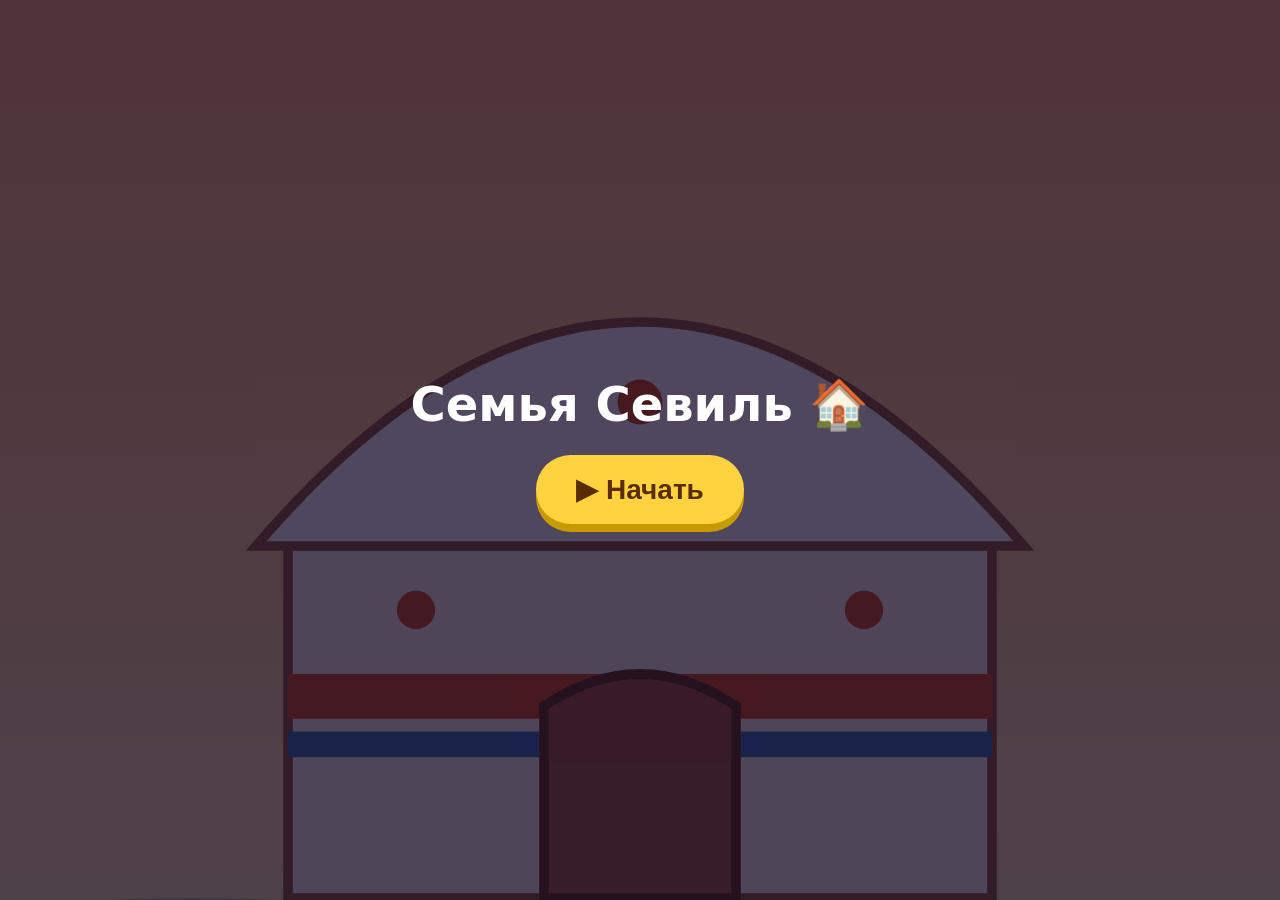
==== family.html @ a7650421 "Три страницы с анимацией и музыкой + QR-коды Co-Authored-By: Claude Sonnet 5.5 <noreply@anthropic.co" ====
<!DOCTYPE html>
<html lang="ru">
<head>
<meta charset="utf-8">
<meta name="viewport" content="width=device-width, initial-scale=1">
<title>Моя семья</title>
<link rel="stylesheet" href="common.css">
<style>:root { --sky1: #ffb36b; --sky2: #ffe7a8; }
.smoke circle { fill: #fff; opacity: 0; animation: smoke 4s linear infinite; }
@keyframes smoke { 0% { opacity: .8; transform: translate(0,0) scale(.5); } 100% { opacity: 0; transform: translate(30px,-90px) scale(2); } }
.heart { fill: #ff4d6d; opacity: 0; animation: up 5s ease-in infinite; }
@keyframes up { 0% { opacity: 0; transform: translateY(0); } 20% { opacity: 1; } 100% { opacity: 0; transform: translateY(-200px); } }
.hop { animation: hop 1.2s ease-in-out infinite; }
@keyframes hop { 50% { transform: translateY(-12px); } }
</style>
</head>
<body>
<div class="start"><h1>Семья Севиль 🏠</h1><button>▶ Начать</button></div>
<button class="mute">🔊</button>
<div class="scene">
<div class="title">Моя семья<span class="sub">Севиль</span></div>
<svg viewBox="0 0 400 700" preserveAspectRatio="xMidYMid slice">
  <g transform="translate(320,120)"><g class="spin"><g class="rays"></g></g><circle r="40" fill="#ffd23f"/>
    <g stroke="#d9480f" stroke-width="3" fill="none"><circle r="24"/><path d="M-24 0H24M0 -24V24"/></g></g>
  <ellipse cx="200" cy="640" rx="360" ry="140" fill="#7bc47f"/>
  <ellipse cx="60" cy="560" rx="200" ry="70" fill="#8fd18f"/>
  <!-- юрта -->
  <g transform="translate(200,380)">
    <rect x="-110" y="0" width="220" height="110" fill="#fff8e7" stroke="#8d5524" stroke-width="3"/>
    <path d="M-120 0 Q0 -140 120 0Z" fill="#fff" stroke="#8d5524" stroke-width="3"/>
    <path d="M-120 0 Q0 -140 120 0" fill="none"/>
    <rect x="-110" y="40" width="220" height="14" fill="#d9480f"/><rect x="-110" y="58" width="220" height="8" fill="#2b6cb0"/>
    <path d="M-30 110V50Q0 30 30 50V110Z" fill="#a0522d" stroke="#5a2d00" stroke-width="3"/>
    <g fill="#d9480f"><circle cx="-70" cy="20" r="6"/><circle cx="70" cy="20" r="6"/><circle cx="0" cy="-45" r="7"/></g>
    <g class="smoke" transform="translate(0,-70)"><circle r="12"/><circle r="12" style="animation-delay:1.3s"/><circle r="12" style="animation-delay:2.6s"/></g>
  </g>
  <!-- семья -->
  <g font-size="15" font-weight="700" fill="#5a2d00" text-anchor="middle">
    <g transform="translate(110,520)"><g class="pop" style="--d:1.2s"><g class="hop"><circle cy="-62" r="14" fill="#f4c28a"/><rect x="-14" y="-48" width="28" height="55" rx="10" fill="#2b6cb0"/><text y="30">Папа</text></g></g></g>
    <g transform="translate(180,520)"><g class="pop" style="--d:1.8s"><g class="hop" style="animation-delay:.2s"><circle cy="-62" r="14" fill="#f4c28a"/><rect x="-16" y="-48" width="32" height="55" rx="12" fill="#c2255c"/><text y="30">Мама</text></g></g></g>
    <g transform="translate(250,535)"><g class="pop" style="--d:2.4s"><g class="hop" style="animation-delay:.4s"><circle cy="-48" r="12" fill="#f4c28a"/><rect x="-12" y="-36" width="24" height="42" rx="10" fill="#f59f00"/><text y="30">Брат</text></g></g></g>
    <g transform="translate(305,538)"><g class="pop" style="--d:3s"><g class="hop" style="animation-delay:.6s"><circle cy="-40" r="12" fill="#f4c28a"/><path d="M-12 -28H12L16 6H-16Z" fill="#e8590c"/><text y="30" fill="#c2255c" font-size="18">Севиль</text></g></g></g>
  </g>
  <g>
    <g transform="translate(150,520)"><path class="heart" d="M0 0C-8-10-22 0 0 18C22 0 8-10 0 0Z"/></g>
    <g transform="translate(220,520)"><path class="heart" style="animation-delay:1.6s" d="M0 0C-8-10-22 0 0 18C22 0 8-10 0 0Z"/></g>
    <g transform="translate(290,520)"><path class="heart" style="animation-delay:3.2s" d="M0 0C-8-10-22 0 0 18C22 0 8-10 0 0Z"/></g>
  </g>
</svg>
</div>
<div class="caption"></div>
<script src="common.js"></script>
<script>
begin({
  lines: ["Моя семья — моё богатство", "Папа, мама, я...", "Я их очень люблю ❤️", "Семья — это счастье!"],
  music: { root: 57, wave: "triangle", bpm: 84, drum: false, bass: [0, 5, 7, 0],
    melody: [12,null,15,17, 19,17,15,null, 12,null,15,12, 10,null,12,null, 15,17,19,null, 22,19,17,15, 17,15,12,null, 10,12,null,null] }
});
</script>
</body>
</html>
---- common.css ----
* { margin: 0; padding: 0; box-sizing: border-box; -webkit-tap-highlight-color: transparent; }
html, body { height: 100%; overflow: hidden; background: #000; font-family: "Trebuchet MS", system-ui, sans-serif; }
.scene { position: fixed; inset: 0; background: linear-gradient(var(--sky1), var(--sky2)); }
.scene svg { position: absolute; inset: 0; width: 100%; height: 100%; }
.title { position: fixed; top: 4vh; left: 0; right: 0; text-align: center; padding: 0 64px; color: #fff; font-size: clamp(24px, 7.5vw, 40px); font-weight: 800; text-shadow: 0 3px 8px rgba(0,0,0,.35); z-index: 5; opacity: 0; transform: translateY(-20px); transition: all 1.2s .3s; }
.sub { display: block; font-size: .45em; font-weight: 600; margin-top: 4px; }
.caption { position: fixed; left: 5vw; right: 5vw; bottom: 5vh; text-align: center; color: #fff; font-size: clamp(20px, 6vw, 30px); font-weight: 700; padding: 14px 18px; border-radius: 22px; background: rgba(0,0,0,.35); backdrop-filter: blur(4px); z-index: 5; opacity: 0; transition: opacity .8s; }
.caption.show { opacity: 1; }
.go .title { opacity: 1; transform: none; }
.start { position: fixed; inset: 0; z-index: 20; display: flex; flex-direction: column; align-items: center; justify-content: center; gap: 22px; background: rgba(20,10,40,.75); color: #fff; text-align: center; padding: 20px; transition: opacity .6s; }
.start.hide { opacity: 0; pointer-events: none; }
.start h1 { font-size: clamp(28px, 9vw, 48px); }
.start button { font-size: 28px; font-weight: 800; padding: 18px 40px; border: 0; border-radius: 60px; background: #ffd23f; color: #5a2d00; box-shadow: 0 8px 0 #c79a00; animation: pulse 1.4s infinite; }
.start button:active { transform: translateY(6px); box-shadow: 0 2px 0 #c79a00; }
@keyframes pulse { 50% { transform: scale(1.08); } }
.mute { position: fixed; top: 3vh; right: 3vw; z-index: 10; width: 48px; height: 48px; border-radius: 50%; border: 0; font-size: 24px; background: rgba(255,255,255,.8); display: none; }
.go .mute { display: block; }
.rays line { stroke: #ffd23f; stroke-width: 3; stroke-linecap: round; }
.spin { transform-box: fill-box; transform-origin: center; animation: spin 40s linear infinite; }
@keyframes spin { to { transform: rotate(360deg); } }
.floaty { animation: floaty 4s ease-in-out infinite; }
@keyframes floaty { 50% { transform: translateY(-14px); } }
.drift { animation: drift 30s linear infinite; }
@keyframes drift { from { transform: translateX(-150px); } to { transform: translateX(520px); } }
.pop { opacity: 0; transform: scale(0); transform-box: fill-box; transform-origin: bottom center; }
.go .pop { animation: pop .8s cubic-bezier(.3,1.6,.5,1) forwards; animation-delay: var(--d, 0s); }
@keyframes pop { to { opacity: 1; transform: scale(1); } }
.sway { transform-box: fill-box; transform-origin: bottom center; animation: sway 3s ease-in-out infinite; }
@keyframes sway { 50% { transform: rotate(6deg); } }
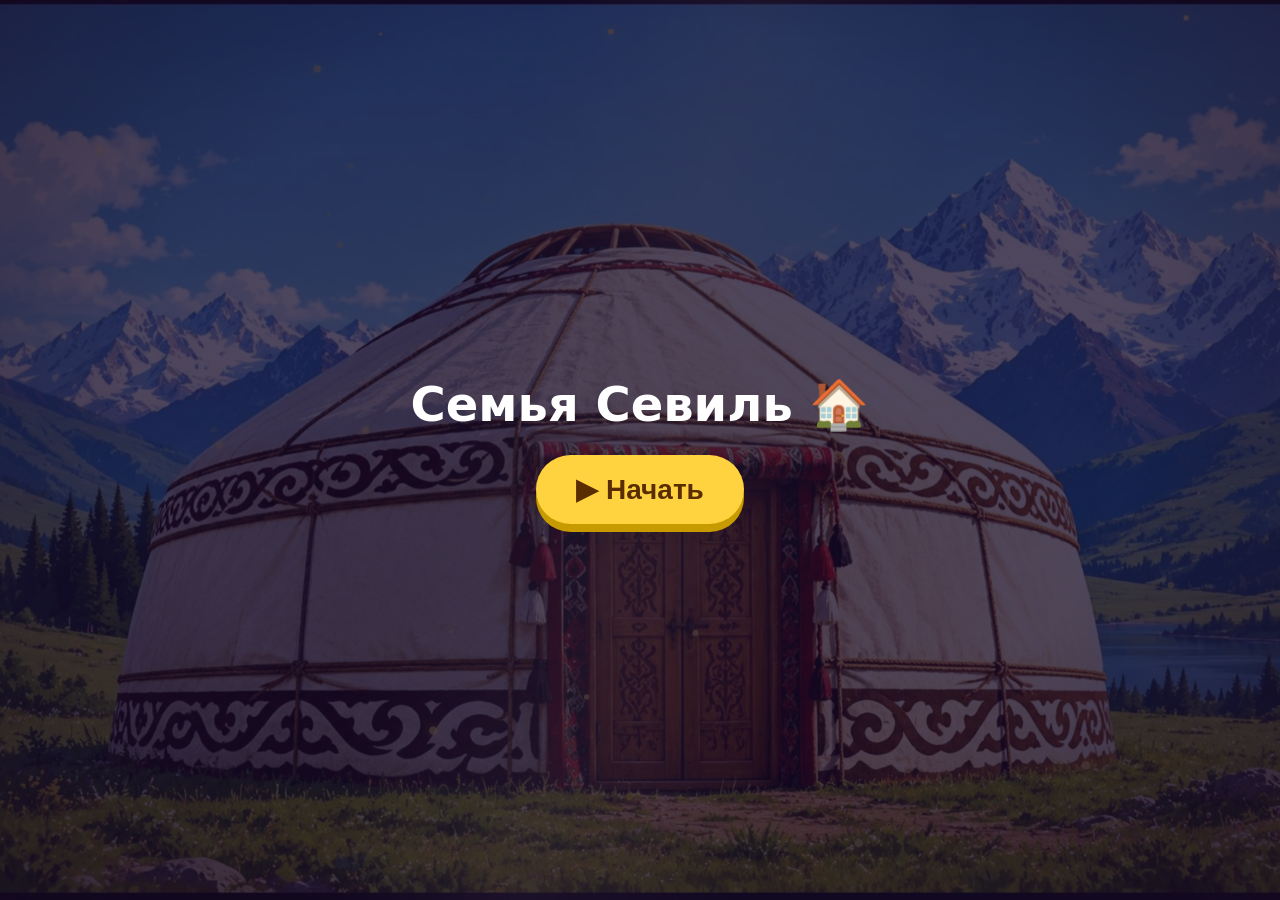
==== commit e2bc384a: "Картинки Родины и Семьи, эффекты поверх них Co-Authored-By: Claude Sonnet 5.5 <noreply@anthropic.com" ====
--- a/family.html
+++ b/family.html
@@ -47,10 +47,13 @@
     <g transform="translate(290,520)"><path class="heart" style="animation-delay:3.2s" d="M0 0C-8-10-22 0 0 18C22 0 8-10 0 0Z"/></g>
   </g>
 </svg>
+<img class="bg pan2" src="img/family.jpg" alt="" onerror="this.remove()">
+<div class="light"></div><div class="vignette"></div>
 </div>
 <div class="caption"></div>
 <script src="common.js"></script>
 <script>
+startFx();
 begin({
   lines: ["Моя семья — моё богатство", "Папа, мама, я...", "Я их очень люблю ❤️", "Семья — это счастье!"],
   music: { root: 57, wave: "triangle", bpm: 84, drum: false, bass: [0, 5, 7, 0],
--- a/common.css
+++ b/common.css
@@ -27,3 +27,20 @@
 @keyframes pop { to { opacity: 1; transform: scale(1); } }
 .sway { transform-box: fill-box; transform-origin: bottom center; animation: sway 3s ease-in-out infinite; }
 @keyframes sway { 50% { transform: rotate(6deg); } }
+
+/* картинка из img/ ложится поверх нарисованной сцены; если файла нет, она удаляется и остаётся SVG */
+.bg { position: absolute; inset: 0; width: 100%; height: 100%; object-fit: cover; transform-origin: 50% 60%; animation: kb 28s ease-in-out infinite alternate; }
+@keyframes kb { from { transform: scale(1.03) translate(0,0); } to { transform: scale(1.13) translate(-1.5%,-1.2%); } }
+.vignette { position: absolute; inset: 0; pointer-events: none; background: radial-gradient(ellipse at 50% 45%, transparent 55%, rgba(30,10,0,.45)); }
+.light { position: absolute; inset: -20%; pointer-events: none; mix-blend-mode: screen; opacity: .35;
+  background: linear-gradient(105deg, transparent 40%, rgba(255,240,190,.55) 50%, transparent 60%); animation: sweep 9s ease-in-out infinite alternate; }
+@keyframes sweep { from { transform: translateX(-25%); } to { transform: translateX(25%); } }
+#fx { position: absolute; inset: 0; width: 100%; height: 100%; pointer-events: none; }
+.puff { position: absolute; width: 9vw; height: 9vw; border-radius: 50%; background: radial-gradient(circle, rgba(255,255,255,.75), rgba(255,255,255,0) 70%); opacity: 0; animation: puff 5s linear infinite; pointer-events: none; }
+@keyframes puff { 0% { opacity: 0; transform: translate(0,0) scale(.4); } 20% { opacity: .85; } 100% { opacity: 0; transform: translate(6vw,-22vh) scale(2.6); } }
+
+/* горизонтальная картинка на вертикальном экране */
+.bg.pan { animation: pan 32s ease-in-out infinite alternate; object-position: 4% 50%; transform: none; }
+@keyframes pan { from { object-position: 4% 50%; } to { object-position: 96% 50%; } }
+.bg.pan2 { animation: pan2 30s ease-in-out infinite alternate; object-position: 22% 50%; transform: none; }
+@keyframes pan2 { from { object-position: 22% 50%; } to { object-position: 78% 50%; } }
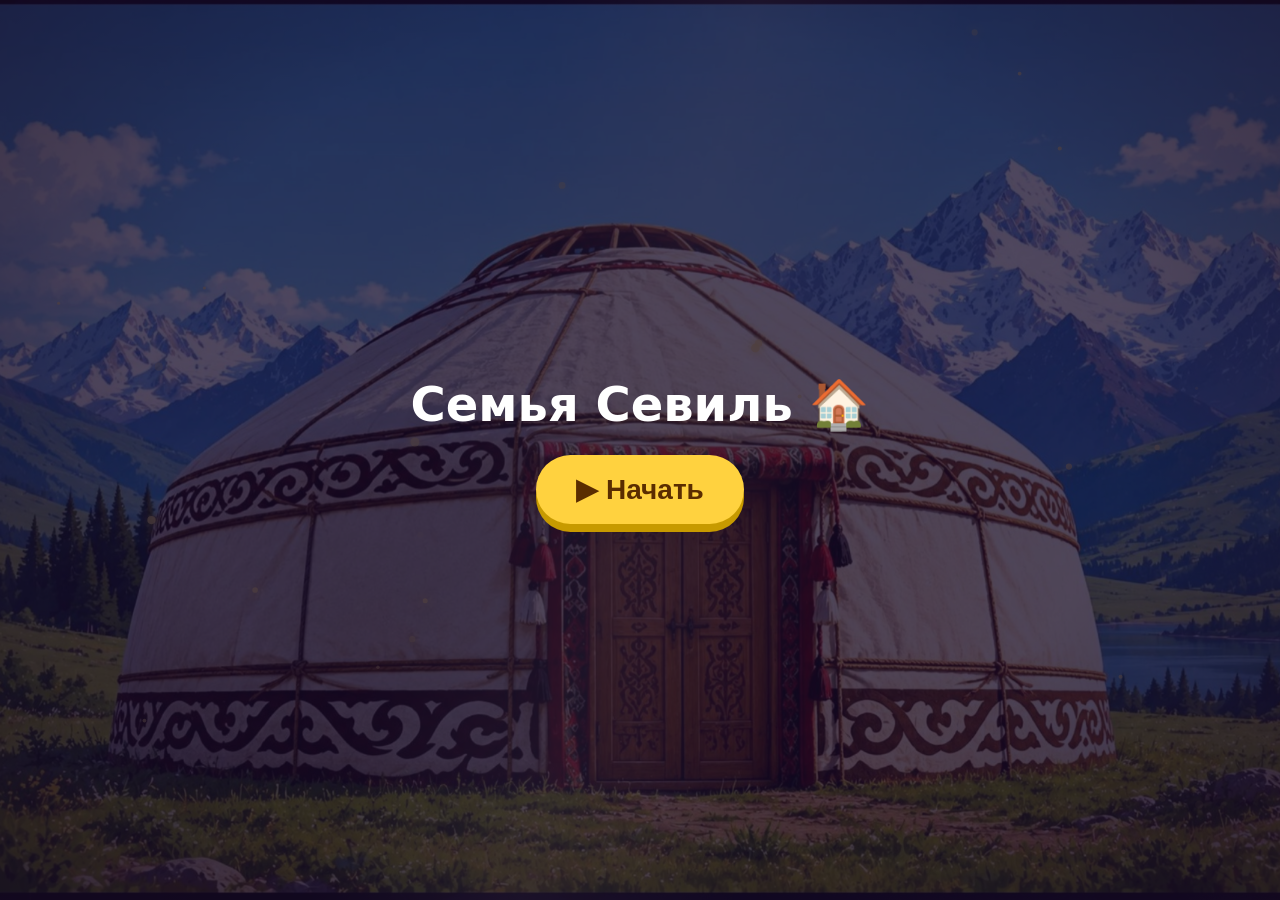
==== commit c59bd5d2: "Версии файлов в ссылках, чтобы кеш не ломал страницы Co-Authored-By: Claude Sonnet 5.5 <noreply@anth" ====
--- a/family.html
+++ b/family.html
@@ -4,7 +4,7 @@
 <meta charset="utf-8">
 <meta name="viewport" content="width=device-width, initial-scale=1">
 <title>Моя семья</title>
-<link rel="stylesheet" href="common.css">
+<link rel="stylesheet" href="common.css?v=4">
 <style>:root { --sky1: #ffb36b; --sky2: #ffe7a8; }
 .smoke circle { fill: #fff; opacity: 0; animation: smoke 4s linear infinite; }
 @keyframes smoke { 0% { opacity: .8; transform: translate(0,0) scale(.5); } 100% { opacity: 0; transform: translate(30px,-90px) scale(2); } }
@@ -47,11 +47,11 @@
     <g transform="translate(290,520)"><path class="heart" style="animation-delay:3.2s" d="M0 0C-8-10-22 0 0 18C22 0 8-10 0 0Z"/></g>
   </g>
 </svg>
-<img class="bg pan2" src="img/family.jpg" alt="" onerror="this.remove()">
+<img class="bg pan2" src="img/family.jpg?v=4" alt="" onerror="this.remove()">
 <div class="light"></div><div class="vignette"></div>
 </div>
 <div class="caption"></div>
-<script src="common.js"></script>
+<script src="common.js?v=4"></script>
 <script>
 startFx();
 begin({
